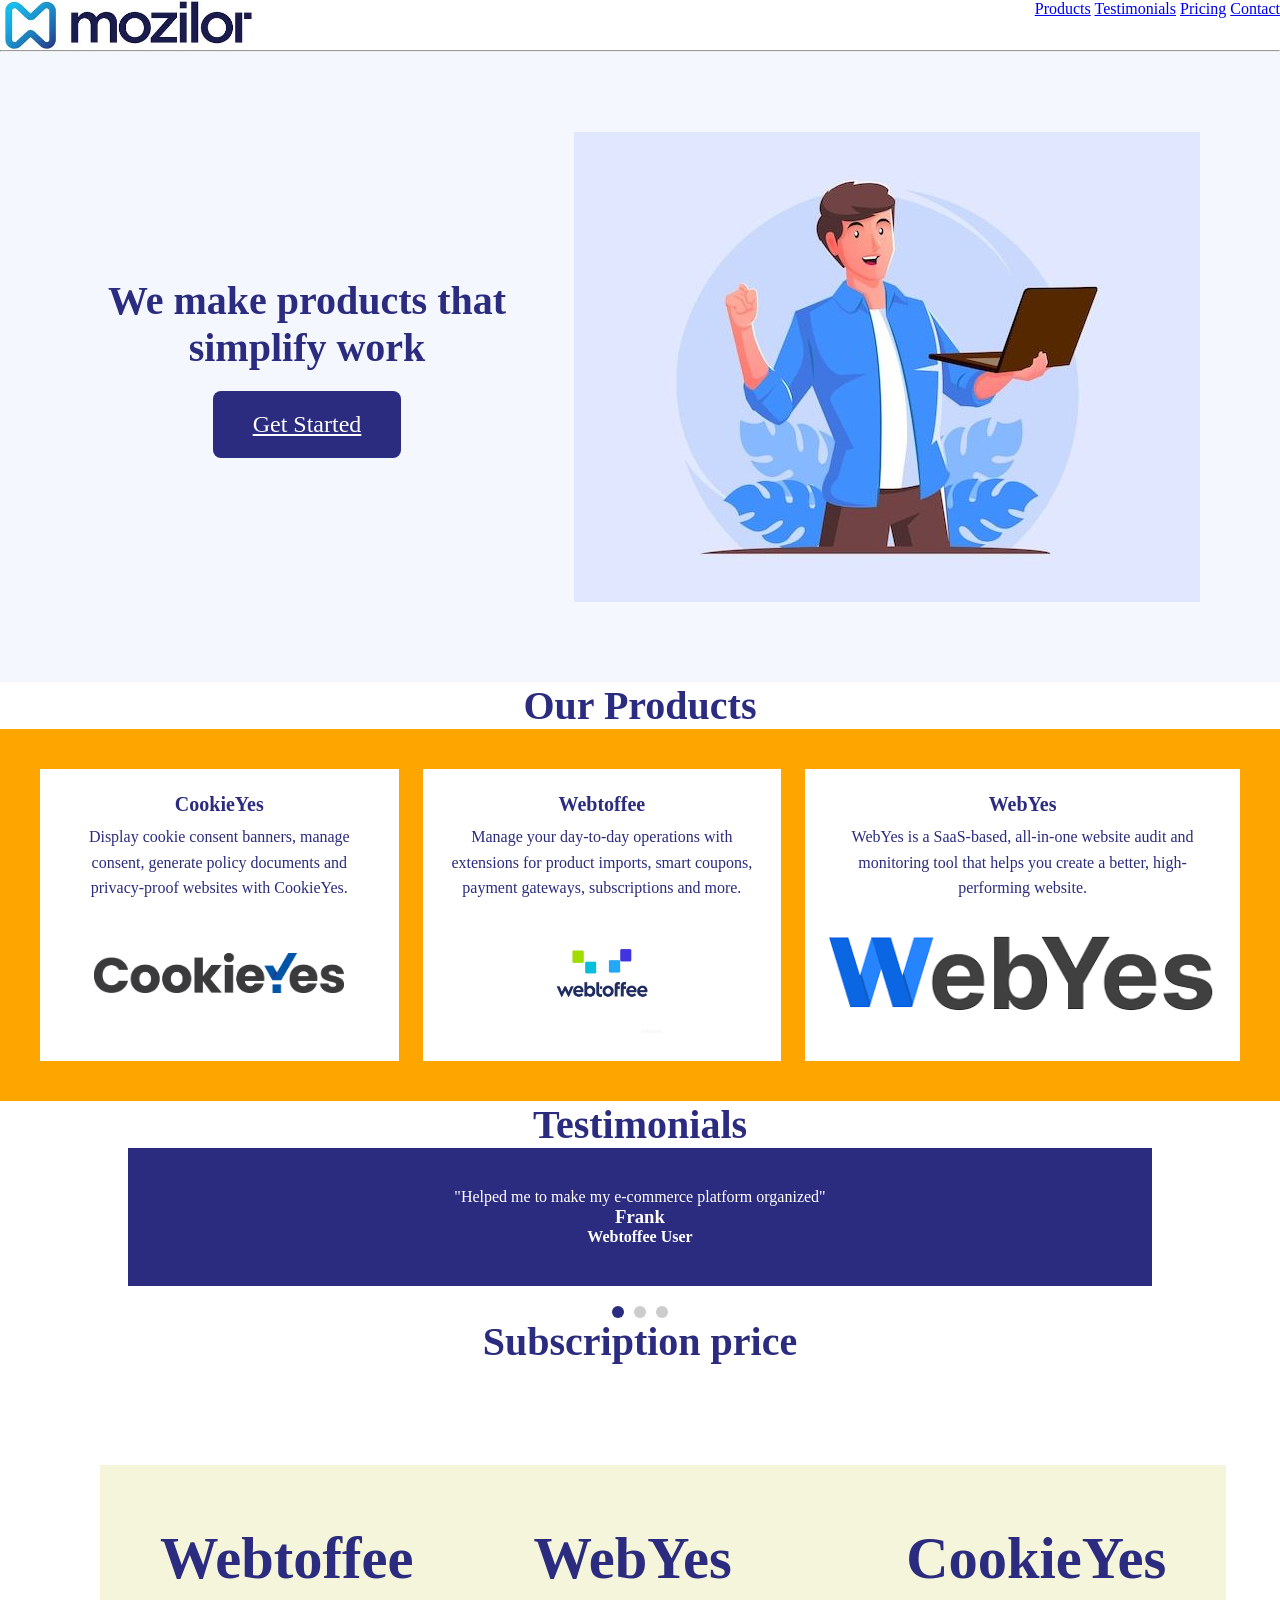
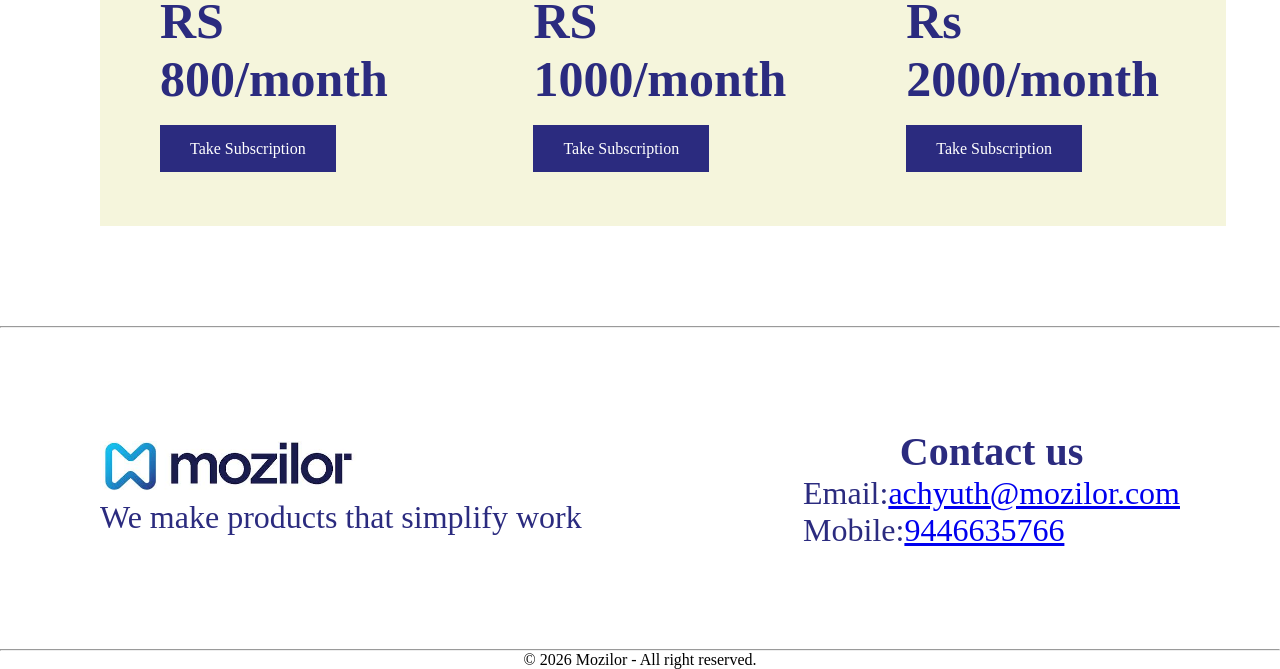
==== index.html @ c58c93c5 "code quality fixes" ====
<!DOCTYPE html>
<html lang="en">
    <head>
        <title>Mozilor Technologies</title>
        <meta charset="utf-8"/>
        <meta name="viewport" content="width=device-width, initial-scale=1.0"/>
        <link rel="stylesheet" href="style.css">
    </head>
    <body>
        <header>
            <img src="logo.jpeg" alt="mozilor-logo" class="logo">
            <nav>
                <a href="#products">Products</a>
                <a href="#testimonials">Testimonials</a>
                <a href="#pricing">Pricing</a>
                <a href="#Contact">Contact</a>
            </nav>
        </header>
        <hr>
        <main>
            <section class="hero">
                <div class="hero-content">
                <h1 class="hero-header">We make products that simplify work </h1>
                <a href="#pricing" class="cta-button">Get Started</a>
                </div>
                <img src="img1.jpg" alt="Man-with-laptop" class="hero-image">

            </section>
            
            <section class="features" id="products">
                <h2  class="subheading">Our Products</h2>
                <div class="feature-grid">
                <article class="product">
                    <div class="product-text">
                    <h3>CookieYes</h3>
                    <p>Display cookie consent banners, manage consent, generate policy documents and privacy-proof websites with CookieYes.</p>
                    </div>
                    <div>
                        <img src="cookieyes.png" alt="cookieyes-logo" class="product-img" width="250"  >
                    </div>
                    </article>
                <article class="product">
                    <div class="product-text">
                    <h3>Webtoffee</h3>
                    <p>Manage your day-to-day operations with extensions for product imports, smart coupons, payment gateways, subscriptions and more.</p>
                    </div>
                    <div class="product-img">
                        <img src="webtoffee.jpg" alt="webtoffee-logo" class="product-img">
                    </div>
                </article>
                <article class="product">
                    <div class="product-text"> 
                    <h3>WebYes</h3>
                    <p>WebYes is a SaaS-based, all-in-one website audit and monitoring tool that helps you create a better, high-performing website.</p>
                    </div>
                    <div class="product-img">
                        <img src="webyes.png" alt="webyes-logo" class="product-img">
                    </div>
                </article>
                </div>
            </section>
            
            <section class="testimonials" id="testimonials">
            <h2 class="subheading">Testimonials</h2>

         <div class="carousel">

            <input type="radio" name="carousel" id="t1" checked>
            <input type="radio" name="carousel" id="t2">
            <input type="radio" name="carousel" id="t3">

        <ul class="track">
            <li>
                <p>"Helped me to make my e-commerce platform organized"</p>
                <h3>Frank</h3>
                <h4>Webtoffee User</h4>
            </li>

            <li>
                <p>"Good product. This application made Cookie compliance easy for my business"</p>
                <h3>John</h3>
                <h4>CookieYes User</h4>
            </li>

            <li>
                <p>"This application improved website auditing by flagging straight forward issues."</p>
                <h3>Tom</h3>
                <h4>WebYes User</h4>
            </li>
        </ul>

        <div class="navi">
            <label for="t1"></label>
            <label for="t2"></label>
            <label for="t3"></label>
        </div>

    </div>
</section>
            <h2 class="subheading">Subscription price</h2>
            <section class="pricing" id="pricing">

                <div class="subscription">
                <article>
                <h3>Webtoffee</h3>
                <h4>RS 800/month</h4>
                <a  class="button" >Take Subscription</a>
                </article>
                </div>
                <div class="subscription">
                <article>
                <h3>WebYes</h3>
                <h4>RS 1000/month</h4>
                <a  class="button">Take Subscription</a>
                </article>
                </div>
                <div class="subscription">
                <article>
                <h3>CookieYes</h3>
                <h4>Rs 2000/month</h4>
                <a  class="button">Take Subscription</a>
                </article>
                </div>
            </section>
        </main>
        <hr>
        <footer class="footer">
        <div>
         <img src="logo.jpeg" alt="mozilor-logo" class="logo">
         <p>We make products that simplify work</p>
        </div>
        <div>
         <h2 class="subheading" id="Contact">Contact us</h2>
         <p>Email:<a href="mailto:achyuth@mozilor.com">achyuth@mozilor.com</a> </p>
         <p>Mobile:<a href="tel:9446635766">9446635766</a></p>
        </div>
        </footer>
        <hr>
        <p class="copyright">© 2026 Mozilor - All right reserved.</p>
    </body>
</html>
---- style.css ----
* {
    margin: 0;
    padding: 0;
    box-sizing: border-box;
}
:root {
    --brand-color: rgb(43, 43, 127);
}
header{
display:flex;
flex-direction:row;
justify-content:space-between;
}
.logo
{
    height: 50px;
}
.hero
{
    display:flex;
    flex-direction:row;
    justify-content:center;
    align-items:center;
    gap:40px;
    padding:80px;
    background-color: #f5f7ff;
    
}
.hero-content
{
    display: flex;
    flex-direction: column;
    align-items: center;
    gap: 20px;
}
.cta-button
{
    background-color: var(--brand-color);
    color: white;
    padding: 20px 40px;
    font-size: 24px;
    border-radius: 8px;
}
.hero-header{
    
    font-size:40px;
    text-align:center;
    color:var(--brand-color);
    
}
.subheading
{
    text-align: center;
    font-size:40px;
    color:var(--brand-color);
}
.features
{
    display:flex;
    flex-direction:column;
    align-items:center;
}
.feature-grid
{
    display:grid;
    grid-template-columns: repeat(3,1fr);
    padding:40px;
    gap:24px;
    background-color: orange;
}
.product
{
    display:flex;
    flex-direction:column;
    align-items:center;
    text-align:center;
    padding: 24px;
    gap:12px;
    background-color: white;
}
.product-text h3
{
    font-size:20px;
    margin-bottom: 8px;
    color:var(--brand-color);
    
}
.product-text p
{
    font-size: 16px;
    color: var(--brand-color);
    line-height: 1.6;
}
.product-img
{
    width:120ox;
    height:120px;
    object-fit: contain;
    
    
}
.testimonials 
{
    display: flex;
    flex-direction: column;
    align-items: center;
}

.carousel 
{
    width: 80vw;
    overflow: hidden;
    margin: 0;
    padding: 0;
}

.carousel input 
{
    display: none;
}

.track 
{
    display: flex;
    padding: 0;
    margin: 0;
    list-style: none;
    transition: transform 0.5s ease;
    
}

.track li 
{
    min-width: 100%;
    box-sizing: border-box;
    background: var(--brand-color);
    color: white;
    padding: 40px;
    text-align: center;
    
}

#t1:checked ~ .track 
{
    transform: translateX(0%);
}

#t2:checked ~ .track 
{
    transform: translateX(-100%);
}

#t3:checked ~ .track 
{
    transform: translateX(-200%);
}

.navi 
{
    display: flex;
    justify-content: center;
    gap: 10px;
    margin-top: 20px;
}

.navi label 
{
    width: 12px;
    height: 12px;
    background: #ccc;
    border-radius: 50%;
    cursor: pointer;
}

#t1:checked ~ .navi label[for="t1"],
#t2:checked ~ .navi label[for="t2"],
#t3:checked ~ .navi label[for="t3"] 
{
    background: var(--brand-color);
}
.pricing
{
    display:flex;
    flex-direction:row;
    justify-content: space-between;
    align-items:center;
    padding:50px;
    margin:50px;
}
.subscription
{
    display:flex;
    background-color:beige;
    padding:60px;
    align-items:center;
    font-size:50px;
    color:var(--brand-color);
}
.button
{
    background-color:var(--brand-color);
    color:white;
    font-size:16px;
    padding:15px 30px;
    
}
.footer

{
    display:flex;
    font-size:32px;
    color:var(--brand-color);
    flex-direction:row;
    justify-content:space-between;
    align-items:center;
    padding:50px;
    margin:50px;
}
.copyright
{
    text-align: center;
}

@media (max-width:1024px) {

    .hero {
        padding: 50px;
        gap: 30px;
    }

    .hero-header, .subheading {
        font-size: 42px;
    }

    .feature-grid {
        grid-template-columns: repeat(2,1fr);
        padding: 30px;
    }

    .carousel {
        width: 90vw;
    }

    .pricing {
        flex-direction: column;
        gap: 30px;
        padding: 30px;
        margin: 30px;
    }

    .subscription {
        font-size: 32px;
        padding: 40px;
    }
}

@media (max-width:768px) {

    header {
        flex-direction: column;
        align-items: center;
        gap: 15px;
    }

    .hero {
        flex-direction: column;
        padding: 30px;
        text-align: center;
    }

    .hero-header,
    .subheading {
        font-size: 28px;
    }

    .feature-grid {
        grid-template-columns: 1fr;
        padding: 20px;
    }

    .product-text h3 {
        font-size: 18px;
    }

    .product-text p {
        font-size: 14px;
    }

    .carousel {
        width: 95vw;
    }

    .track li {
        padding: 25px;
        font-size: 18px;
    }

    .pricing {
        flex-direction: column;
        padding: 20px;
        margin: 20px;
        gap: 20px;
    }

    .subscription {
        width: 100%;
        font-size: 22px;
        padding: 30px;
        text-align: center;
    }

    .button {
        font-size: 18px;
        padding: 15px 25px;
    }

    .footer {
        flex-direction: column;
        text-align: center;
        gap: 15px;
        padding: 20px;
        margin: 20px;
        font-size: 18px;
    }

    .logo {
        width: 120px;
        height: auto;
    }
}
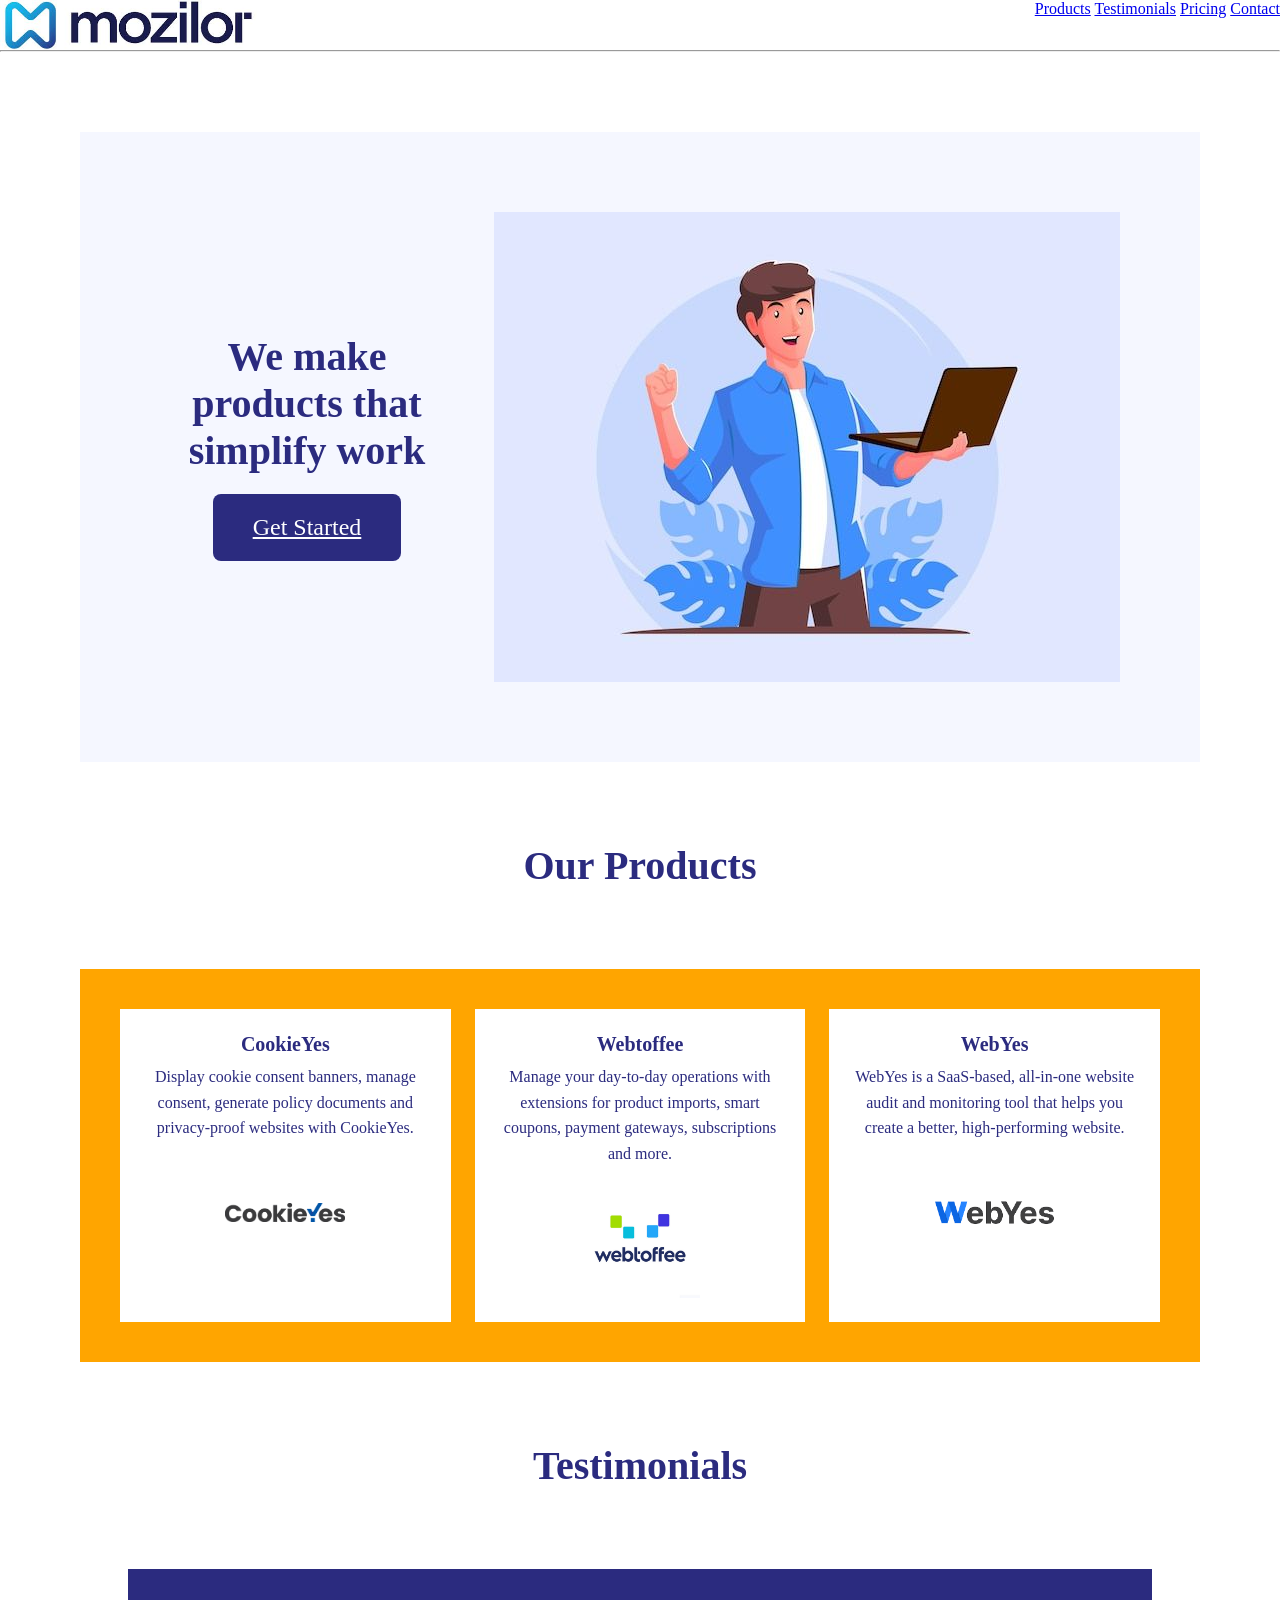
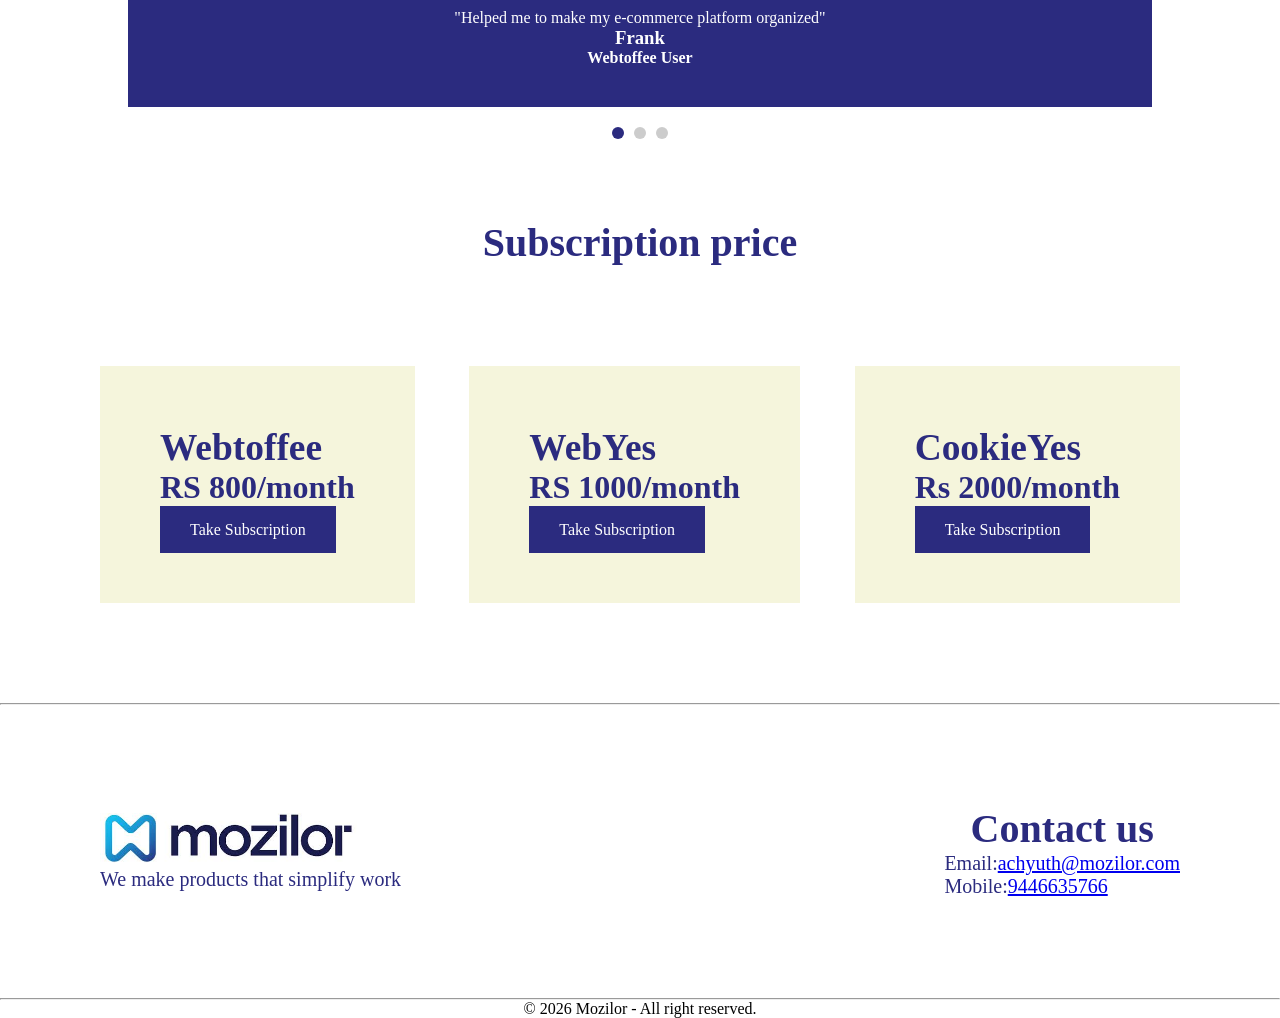
==== commit 5e5cfc6b: "final fixes" ====
--- a/index.html
+++ b/index.html
@@ -26,9 +26,9 @@
                 <img src="img1.jpg" alt="Man-with-laptop" class="hero-image">
 
             </section>
-            
-            <section class="features" id="products">
-                <h2  class="subheading">Our Products</h2>
+            <h2  class="subheading" id="products">Our Products</h2>
+            <section class="features" >
+                
                 <div class="feature-grid">
                 <article class="product">
                     <div class="product-text">
@@ -36,7 +36,7 @@
                     <p>Display cookie consent banners, manage consent, generate policy documents and privacy-proof websites with CookieYes.</p>
                     </div>
                     <div>
-                        <img src="cookieyes.png" alt="cookieyes-logo" class="product-img" width="250"  >
+                        <img src="cookieyes.png" alt="cookieyes-logo" class="product-img">
                     </div>
                     </article>
                 <article class="product">
@@ -59,10 +59,8 @@
                 </article>
                 </div>
             </section>
-            
-            <section class="testimonials" id="testimonials">
-            <h2 class="subheading">Testimonials</h2>
-
+            <h2 class="subheading" id="testimonials">Testimonials</h2>
+            <section class="testimonials">
          <div class="carousel">
 
             <input type="radio" name="carousel" id="t1" checked>
@@ -97,9 +95,8 @@
 
     </div>
 </section>
-            <h2 class="subheading">Subscription price</h2>
-            <section class="pricing" id="pricing">
-
+            <h2 class="subheading" id="pricing">Subscription price</h2>
+            <section  class="pricing">
                 <div class="subscription">
                 <article>
                 <h3>Webtoffee</h3>
--- a/style.css
+++ b/style.css
@@ -5,6 +5,10 @@
 }
 :root {
     --brand-color: rgb(43, 43, 127);
+}
+section
+{
+    margin: 80px;
 }
 header{
 display:flex;
@@ -93,7 +97,7 @@
 }
 .product-img
 {
-    width:120ox;
+    width:120px;
     height:120px;
     object-fit: contain;
     
@@ -186,6 +190,7 @@
     align-items:center;
     padding:50px;
     margin:50px;
+    gap: 30px;
 }
 .subscription
 {
@@ -193,7 +198,7 @@
     background-color:beige;
     padding:60px;
     align-items:center;
-    font-size:50px;
+    font-size:32px;
     color:var(--brand-color);
 }
 .button
@@ -208,7 +213,7 @@
 
 {
     display:flex;
-    font-size:32px;
+    font-size:20px;
     color:var(--brand-color);
     flex-direction:row;
     justify-content:space-between;
@@ -252,6 +257,7 @@
         font-size: 32px;
         padding: 40px;
     }
+    
 }
 
 @media (max-width:768px) {
@@ -297,9 +303,7 @@
 
     .pricing {
         flex-direction: column;
-        padding: 20px;
-        margin: 20px;
-        gap: 20px;
+        text-align: center;
     }
 
     .subscription {
@@ -310,8 +314,8 @@
     }
 
     .button {
-        font-size: 18px;
-        padding: 15px 25px;
+        font-size: 16px;
+        padding: 5px 25px;
     }
 
     .footer {
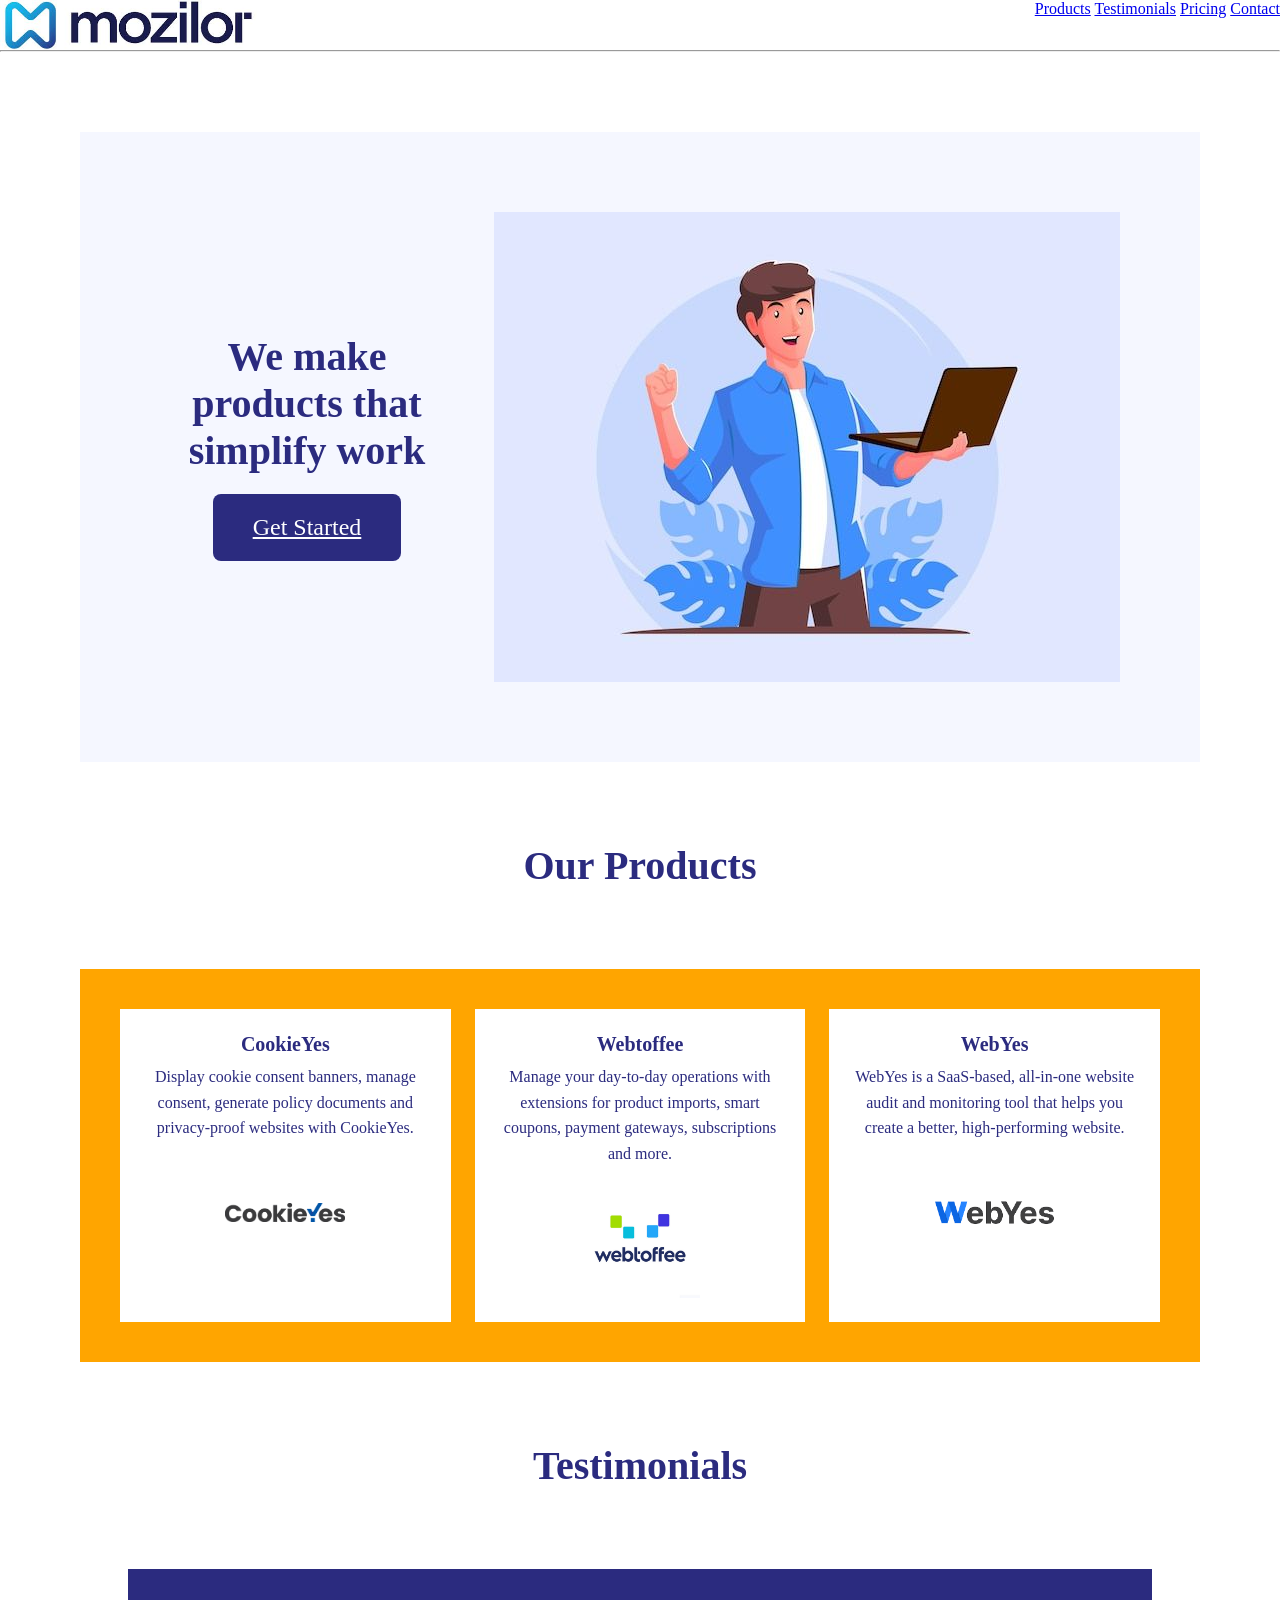
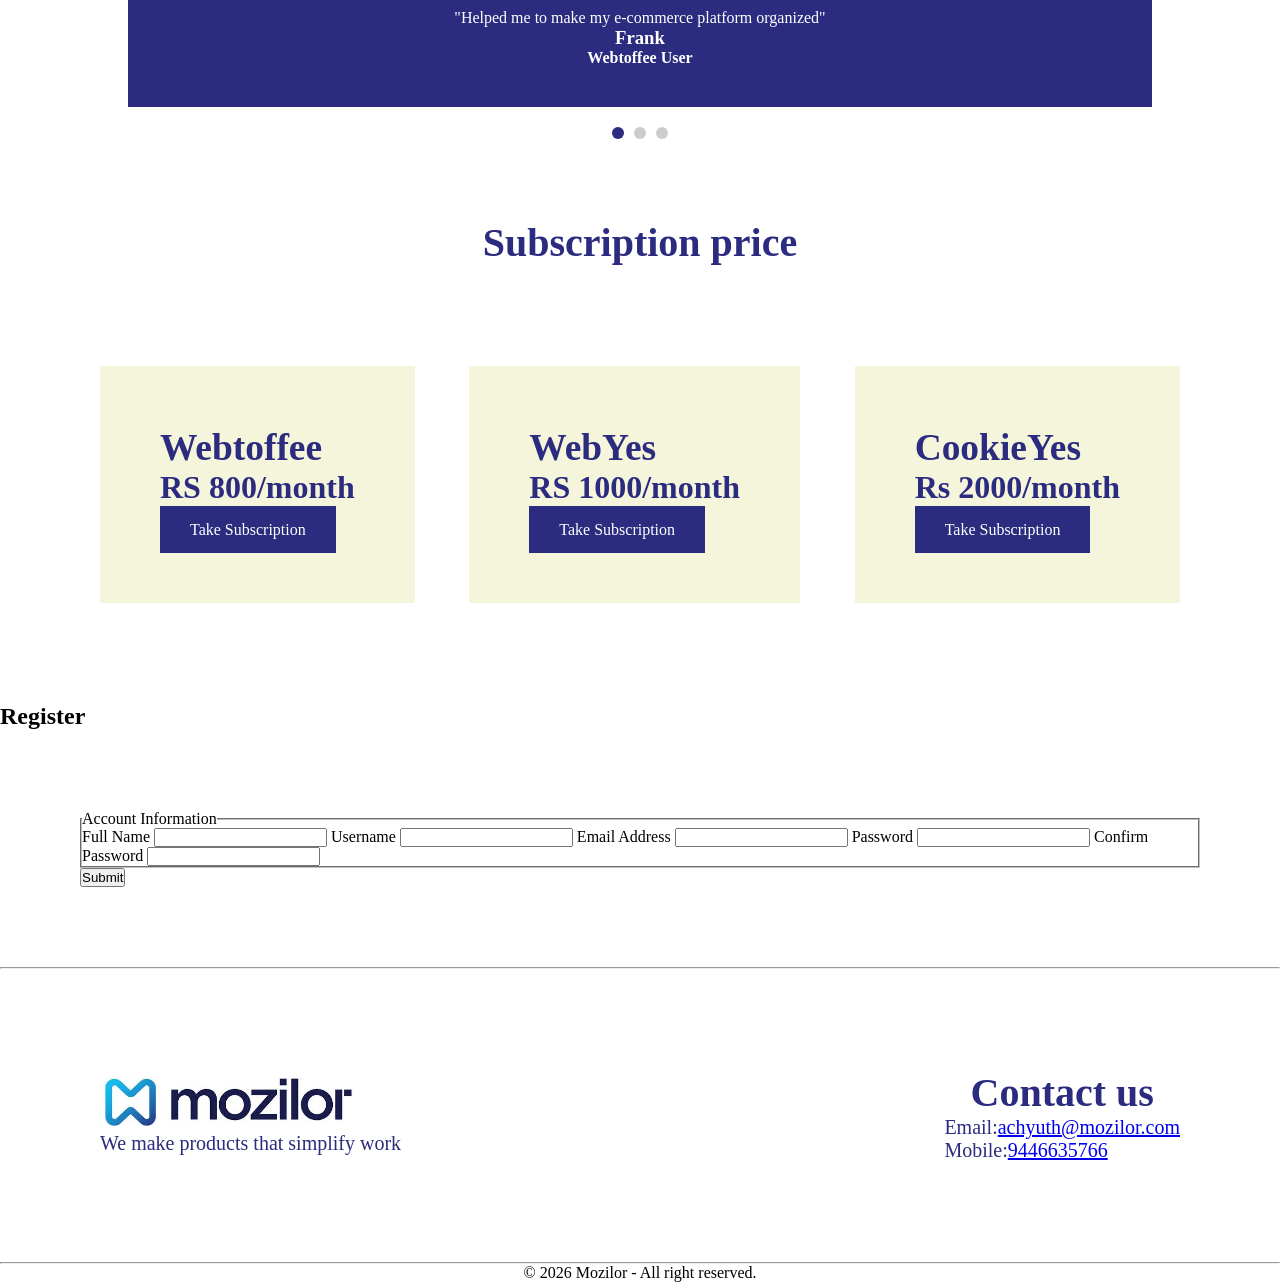
==== commit 38350152: "forms-account information" ====
--- a/index.html
+++ b/index.html
@@ -119,6 +119,25 @@
                 </article>
                 </div>
             </section>
+            <h2>Register</h2>
+    <section>
+            <form id="reg" action="#" method="post">
+                <fieldset>
+                    <legend> Account Information</legend>
+                    <label for="full-name">Full Name</label>
+                    <input type="text" id="full-name" name="full-name" required>
+                    <label for="username">Username</label>
+                    <input type="text" id="username" name="username" required>
+                    <label for="email">Email Address</label>
+                    <input type="email" id="email" name="email" required>
+                    <label for="password">Password</label>
+                    <input type="password" id="password" name="placeholder" required minlength="8">
+                    <label for="confirm-password">Confirm Password</label>
+                    <input type="password" id="confirm-password" name="confirm-password" required minlength="8">
+                </fieldset>
+                <button>Submit</button>
+            </form>
+    </section>
         </main>
         <hr>
         <footer class="footer">
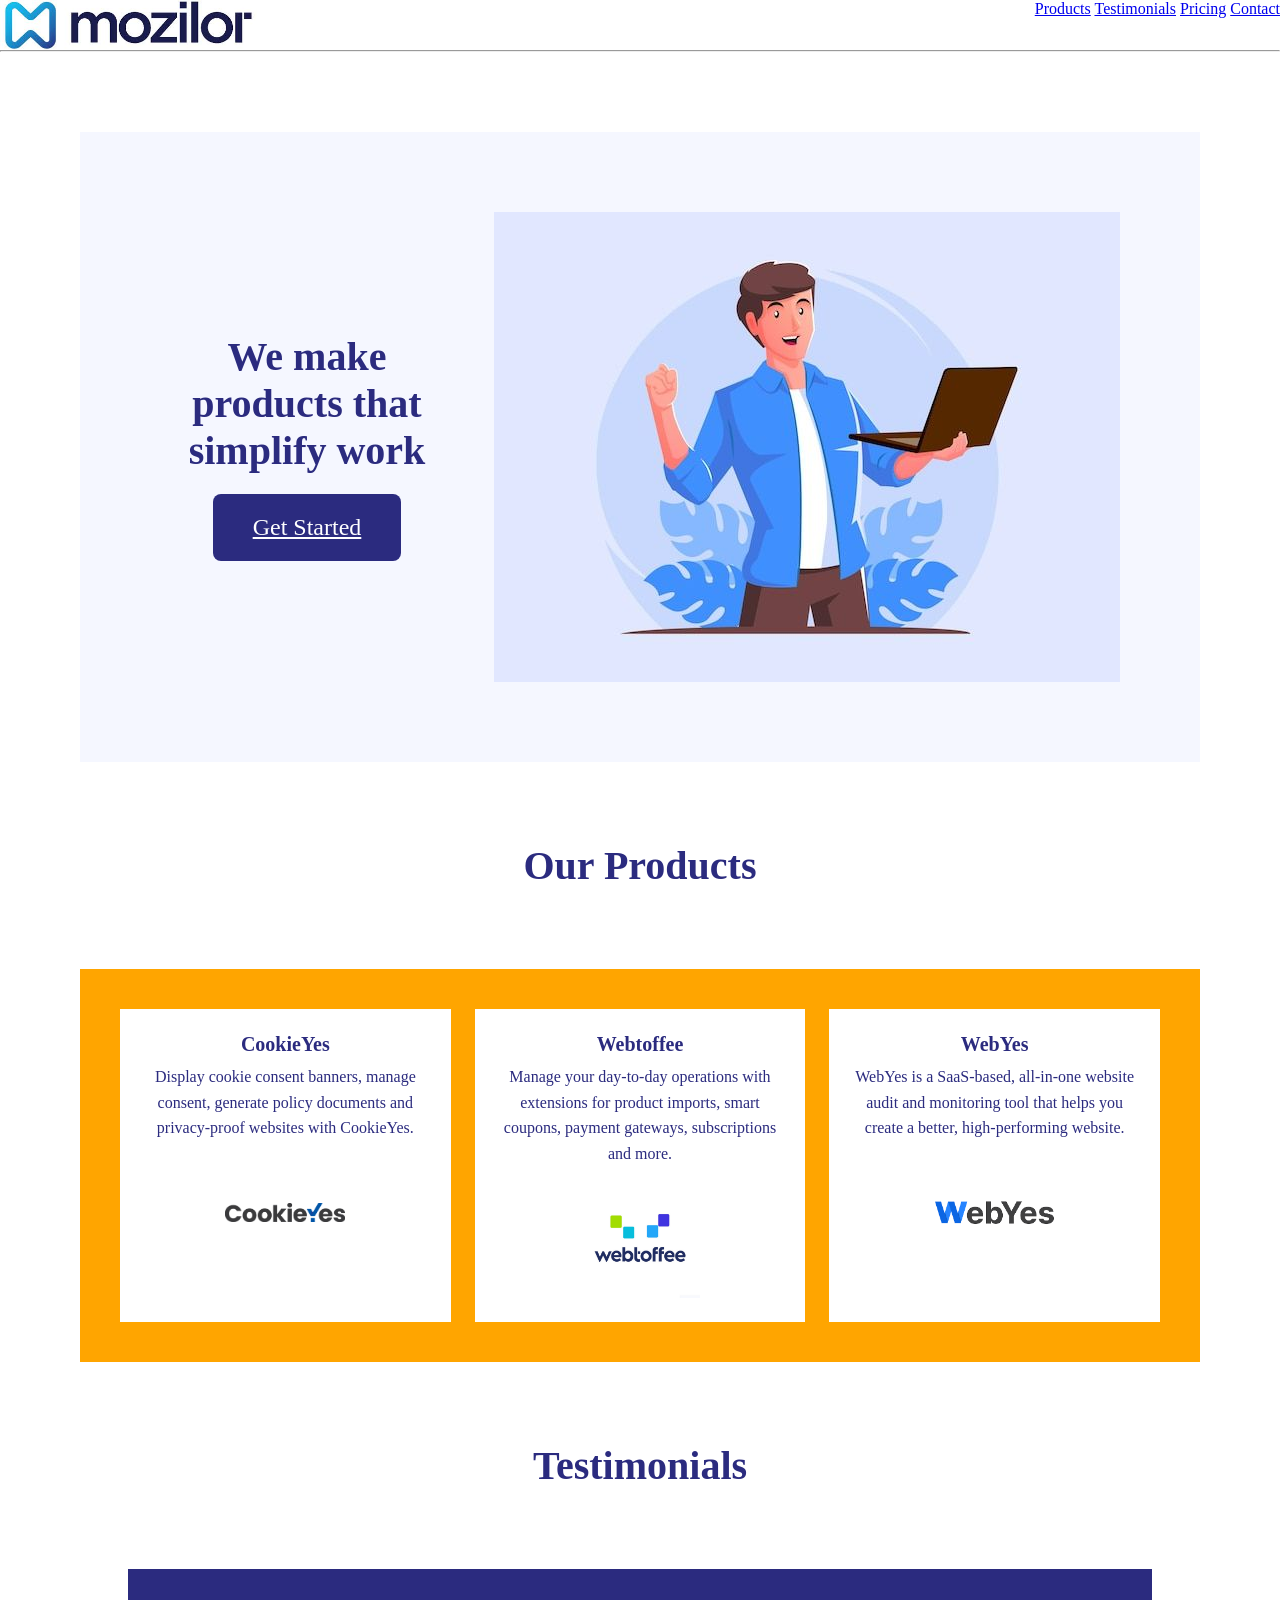
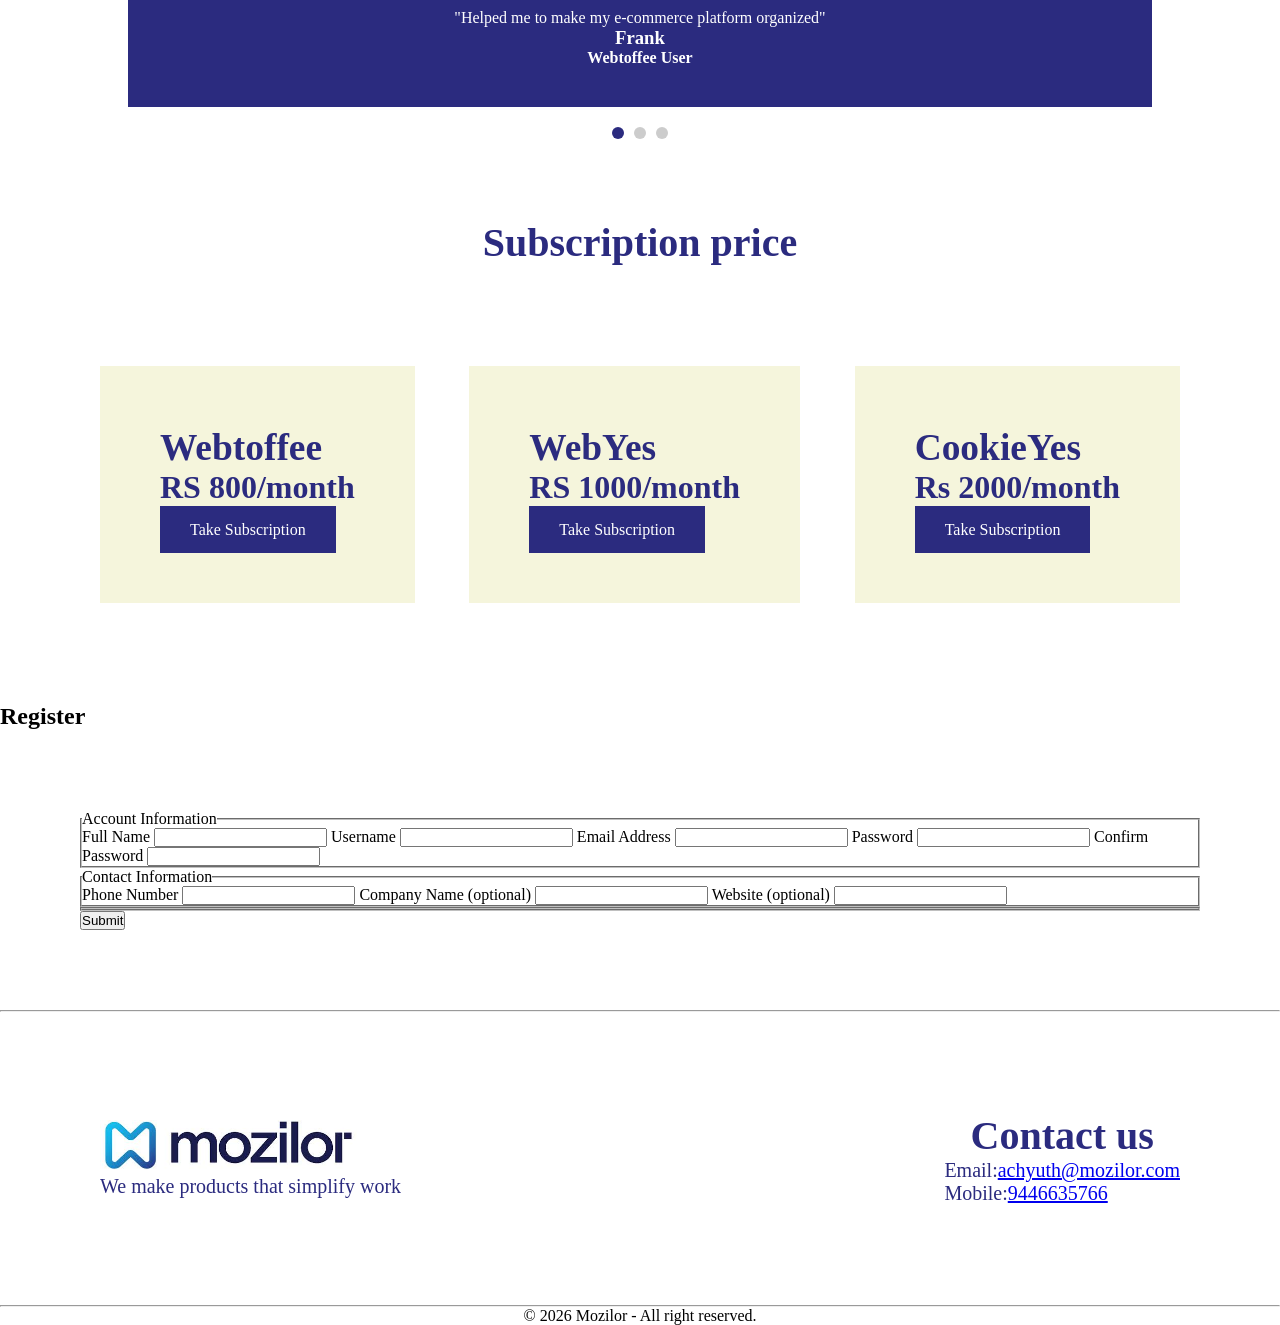
==== commit d9f7da6c: "forms-contact  information" ====
--- a/index.html
+++ b/index.html
@@ -135,6 +135,18 @@
                     <label for="confirm-password">Confirm Password</label>
                     <input type="password" id="confirm-password" name="confirm-password" required minlength="8">
                 </fieldset>
+                <fieldset>
+                    <legend>Contact Information</legend>
+                    <label for="phone">Phone Number</label>
+                    <input type="tel" id="phone" name="phone" minlength="10">
+                    <label for="company">Company Name (optional)</label>
+                    <input type="text" id="company" name="company" >
+                    <label for="website">Website (optional)</label>
+                    <input type="url" id="website" name="website" >
+                </fieldset>
+                <fieldset>
+                    
+                </fieldset>
                 <button>Submit</button>
             </form>
     </section>
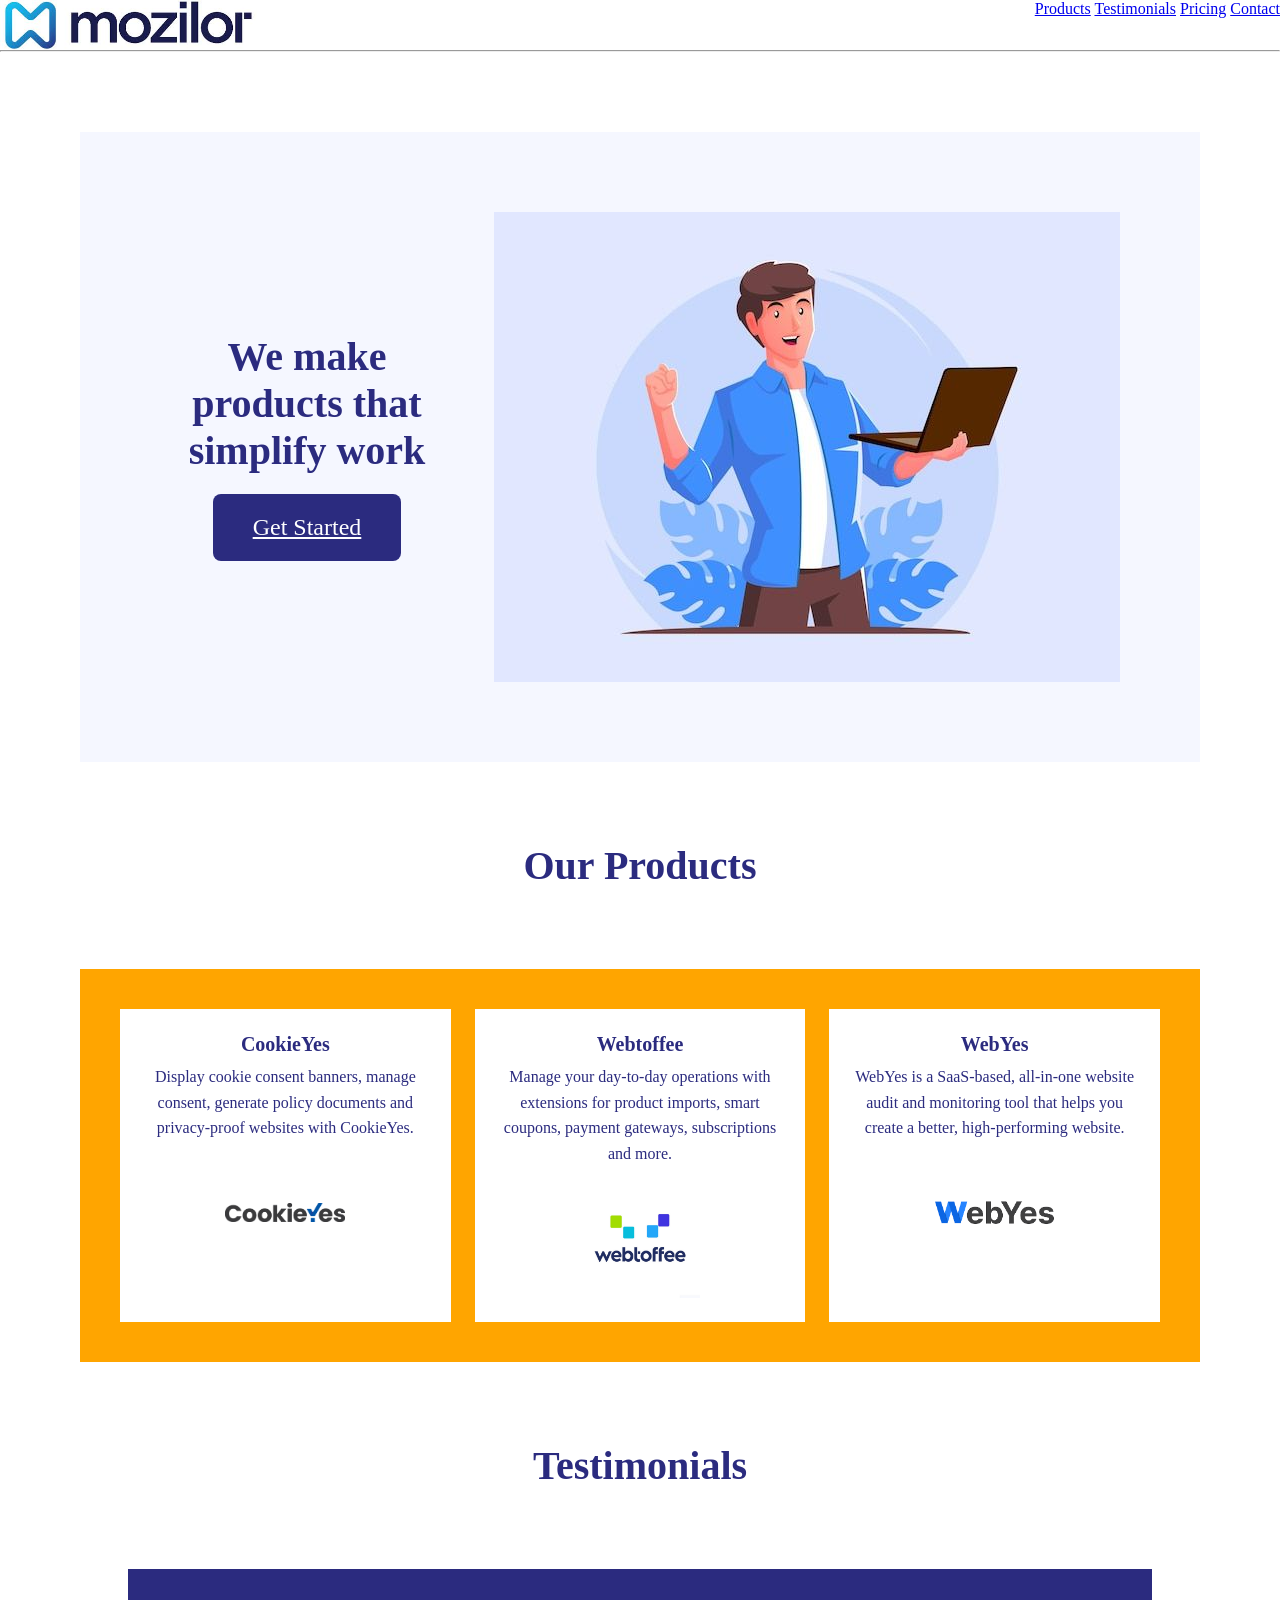
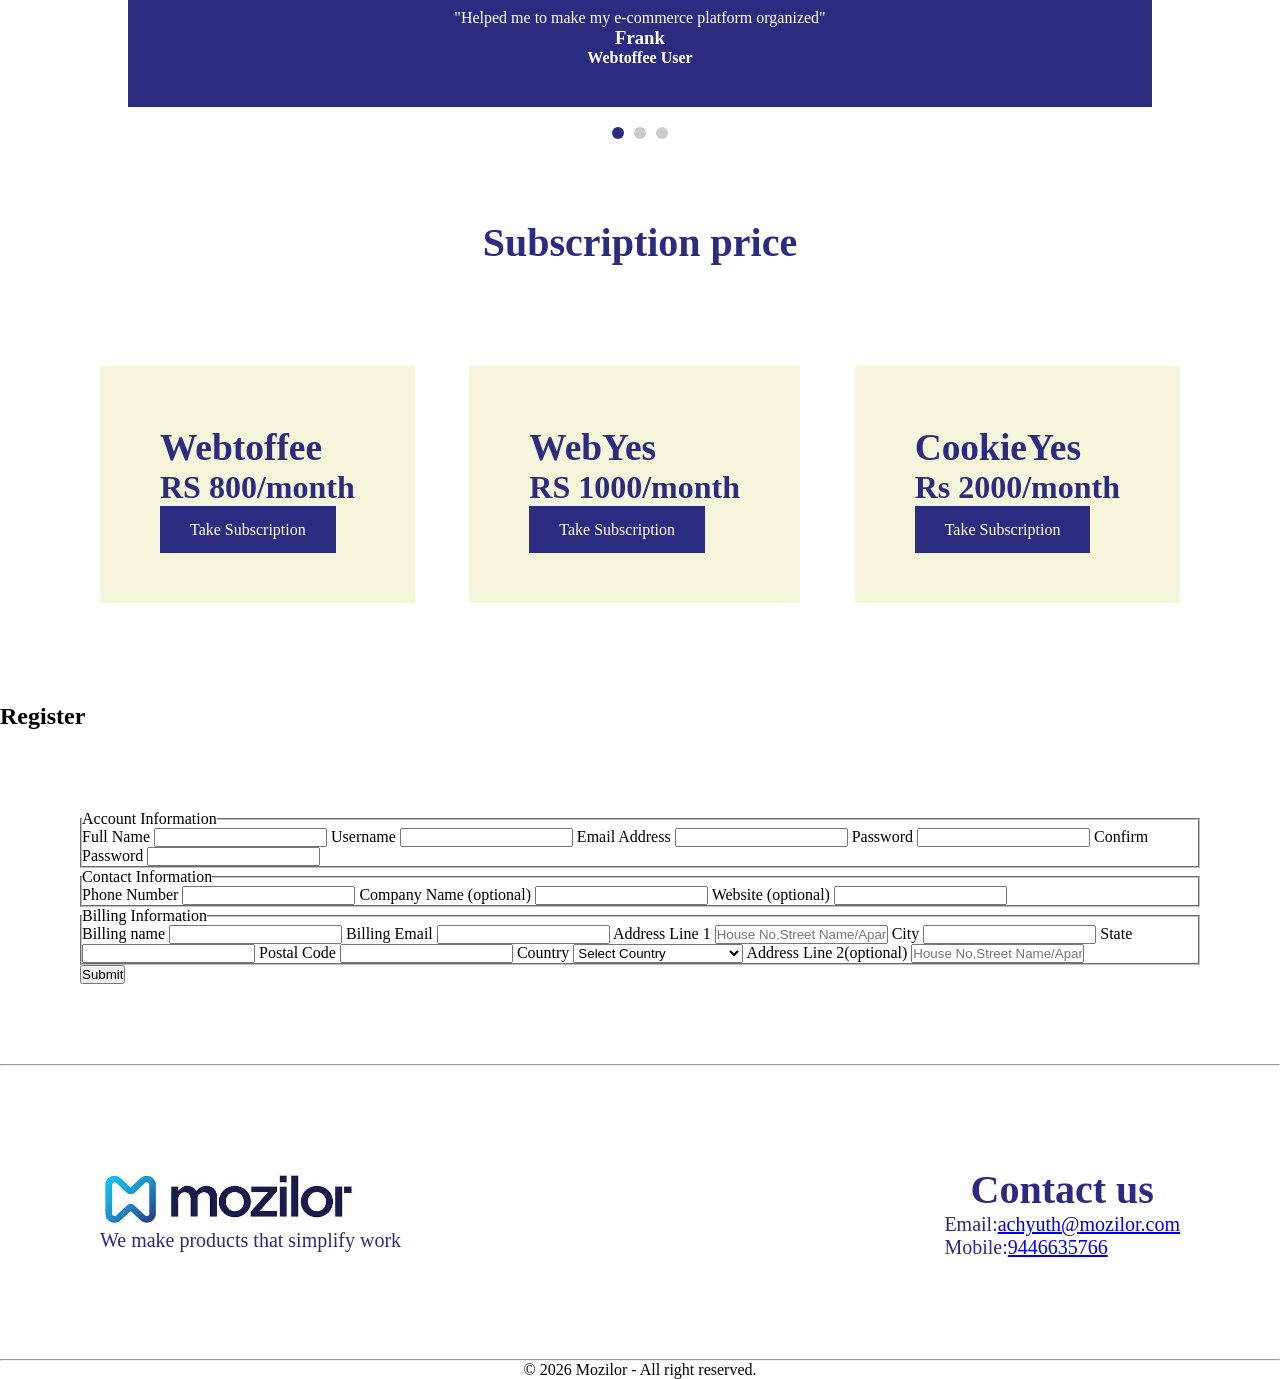
==== commit 6ac95bc3: "forms-billing  information" ====
--- a/index.html
+++ b/index.html
@@ -145,8 +145,33 @@
                     <input type="url" id="website" name="website" >
                 </fieldset>
                 <fieldset>
-                    
+                    <legend>Billing Information</legend>
+                    <label for="billing-name">Billing name</label>
+                    <input type="text" id="billing-name" name="billing-name" required>
+                    <label for="Billing-email">Billing Email</label>
+                    <input type="text" id="Billing-email" name="Billing-email" required>
+                    <label for="address">Address Line 1</label>
+                    <input type="text" id="address" name="address" placeholder="House No,Street Name/Apartment" required>
+                    <label type="city">City</label>
+                    <input type="text" id="city" name="city" required>
+                    <label type="state">State</label>
+                    <input type="text" id="state" name="state" required>
+                     <label type="postal">Postal Code</label>
+                    <input type="text" id="postal" name="postal" required>
+                    <label for="country">Country</label>
+                    <select id="country" name="country" required>
+                        <option value="">Select Country</option>
+                        <option value="ind">India</option>
+                        <option value="uk">United Kingdom</option>
+                        <option value="usa">United States of America</option>
+                        <option value="aus">Australia</option>
+                        <option value="sin">Singapore</option>
+                        <option value="fra">France</option>
+                    </select>
+                <label for="address2">Address Line 2(optional)</label>
+                    <input type="text" id="address2" name="address2" placeholder="House No,Street Name/Apartment,City,State,Country">
                 </fieldset>
+                
                 <button>Submit</button>
             </form>
     </section>
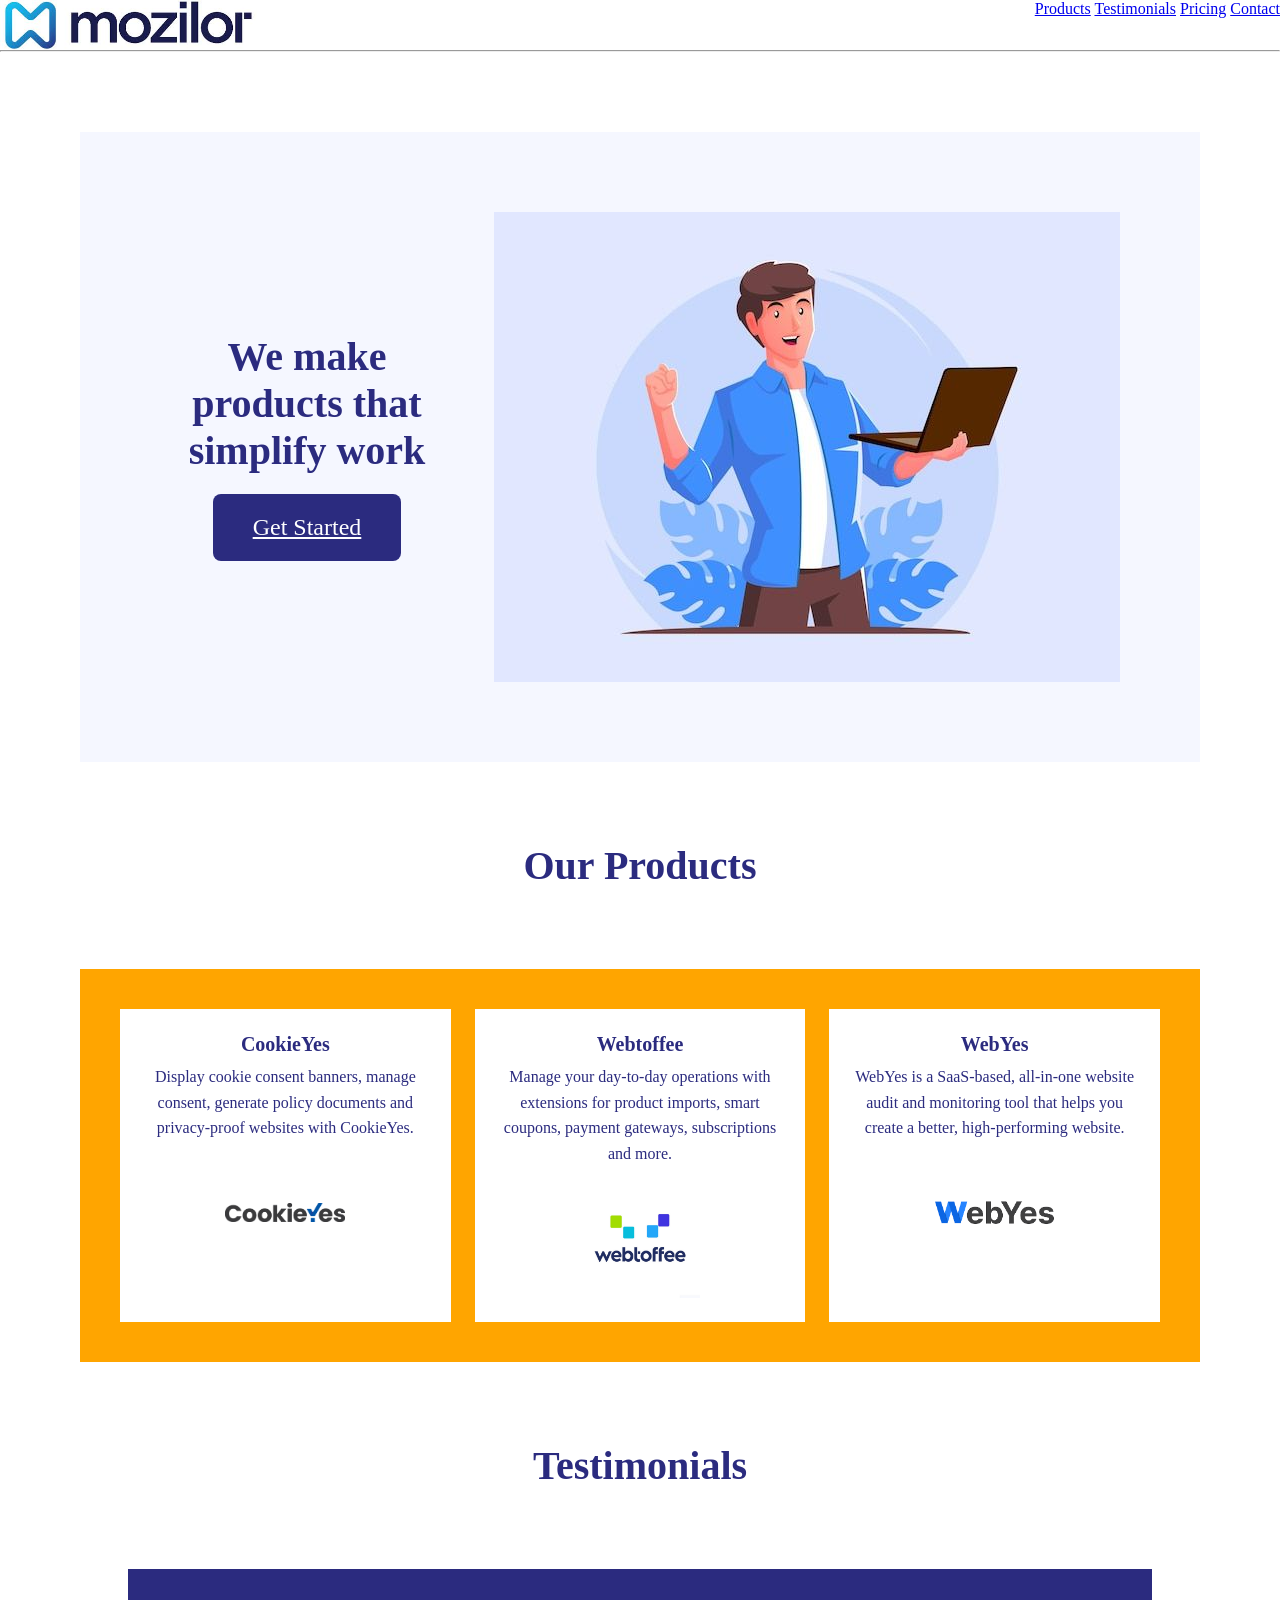
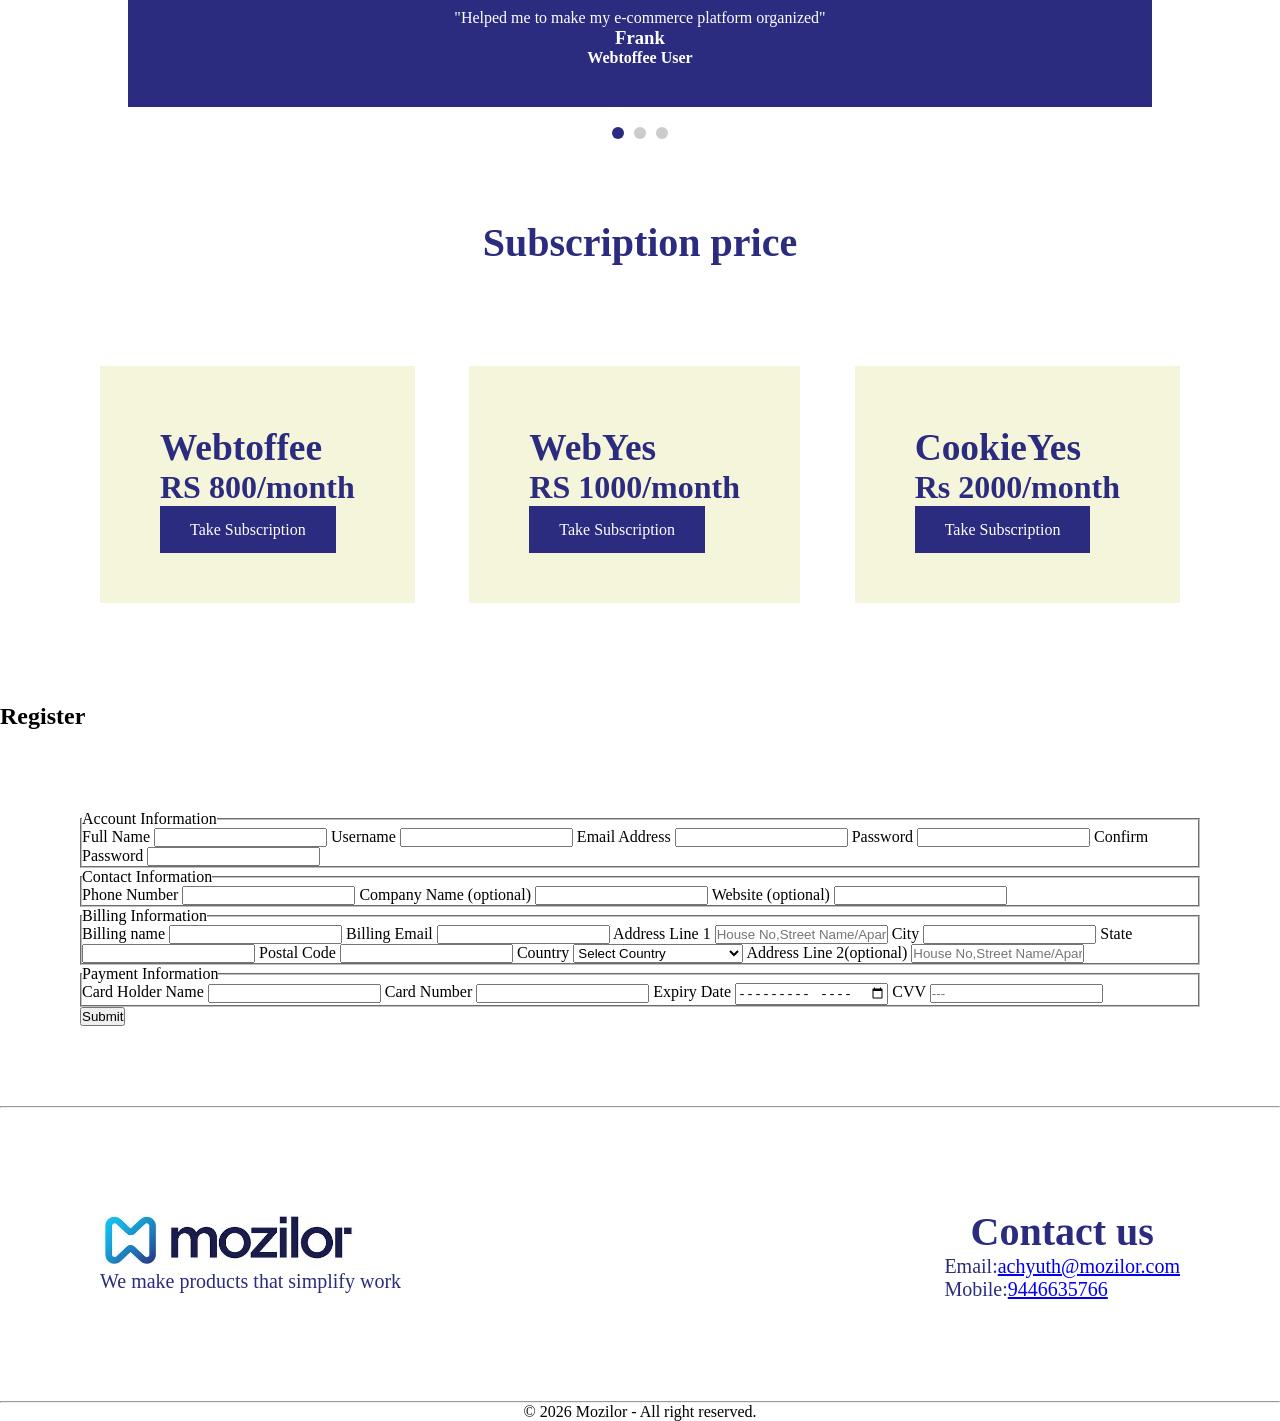
==== commit e364c0d9: "forms-payment  information" ====
--- a/index.html
+++ b/index.html
@@ -171,8 +171,18 @@
                 <label for="address2">Address Line 2(optional)</label>
                     <input type="text" id="address2" name="address2" placeholder="House No,Street Name/Apartment,City,State,Country">
                 </fieldset>
-                
-                <button>Submit</button>
+                <fieldset>
+                    <legend>Payment Information</legend>
+                    <label for="card-holder">Card Holder Name</label>
+                    <input type="text" id="card-holder" name="card-holder" required>
+                    <label for="card-number">Card Number</label>
+                    <input type="number" id="card-number" name="card-number" required>
+                    <label for="expiry">Expiry Date</label>
+                    <input type="month" id="expiry" name="expiry" required>
+                    <label for="cvv">CVV</label>
+                    <input type="password" id="cvv" name="cvv" placeholder="---" maxlength="4" required>
+                </fieldset>
+                <button type="submit">Submit</button>
             </form>
     </section>
         </main>
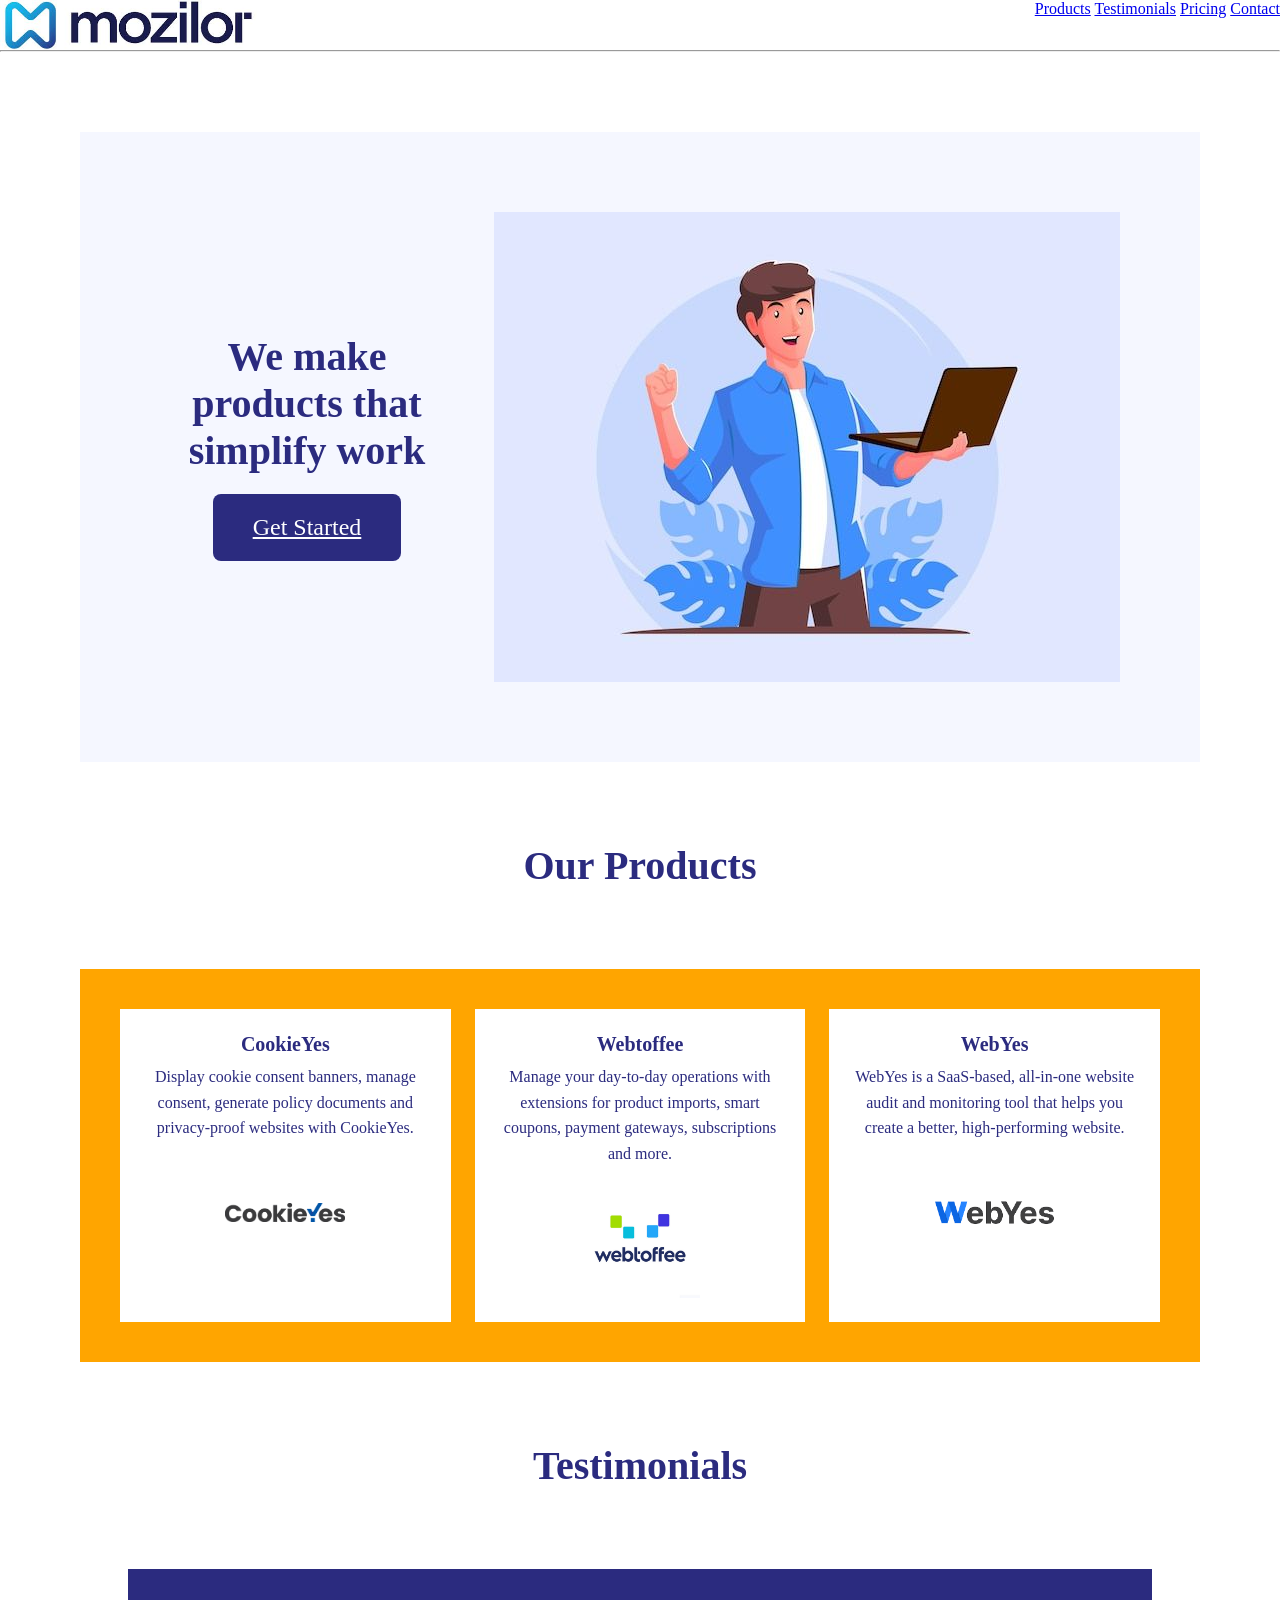
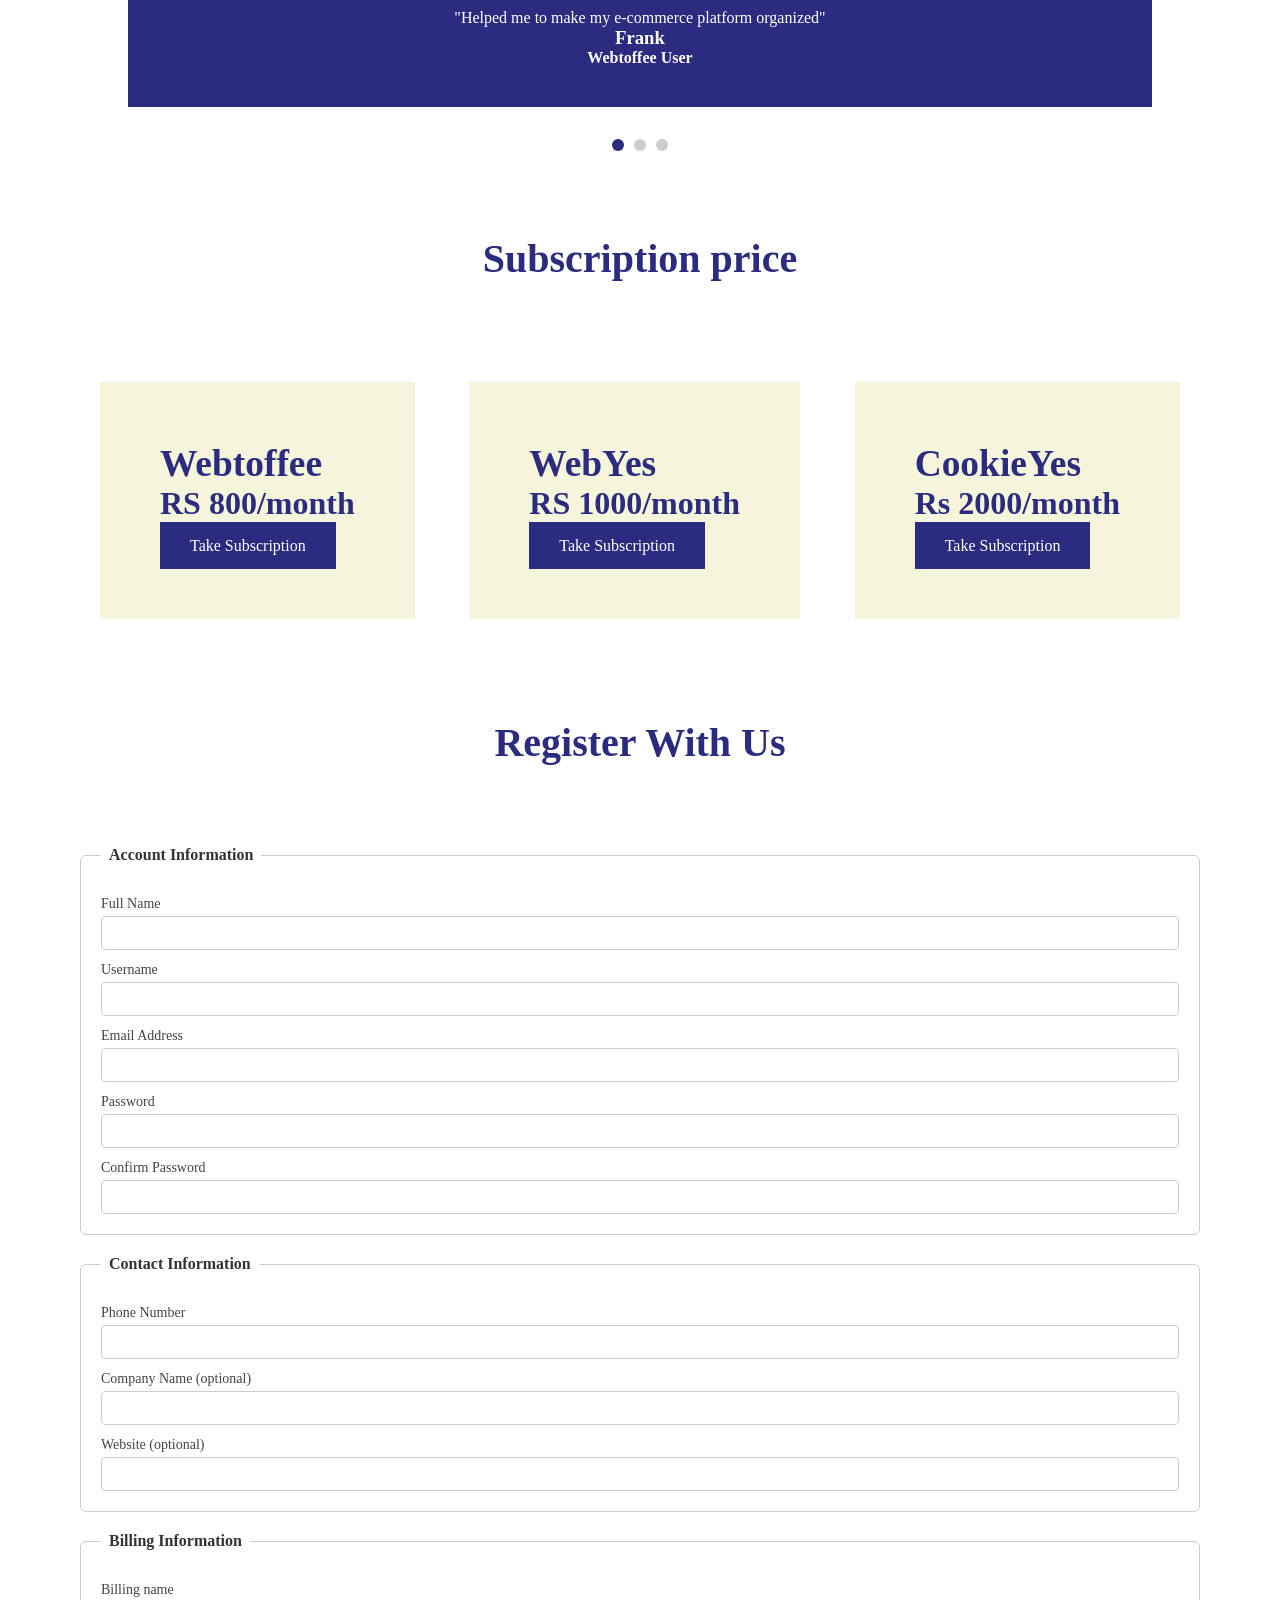
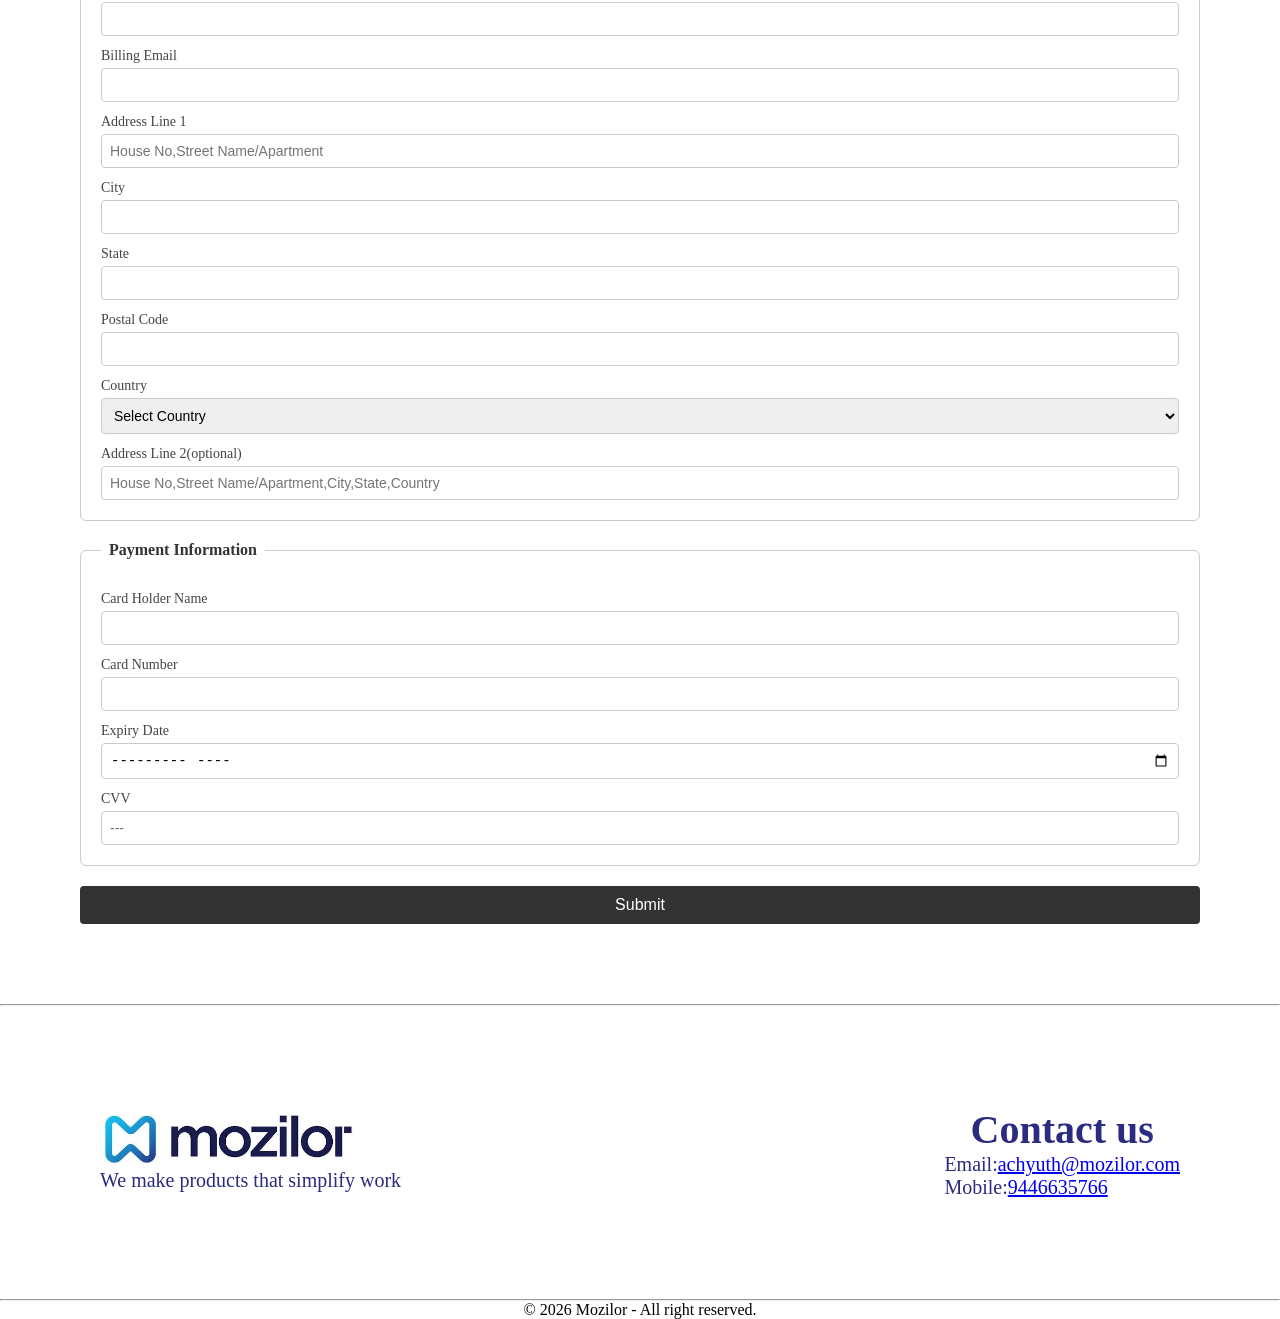
==== commit 307ac863: "forms- styling" ====
--- a/index.html
+++ b/index.html
@@ -21,7 +21,7 @@
             <section class="hero">
                 <div class="hero-content">
                 <h1 class="hero-header">We make products that simplify work </h1>
-                <a href="#pricing" class="cta-button">Get Started</a>
+                <a href="#register" class="cta-button">Get Started</a>
                 </div>
                 <img src="img1.jpg" alt="Man-with-laptop" class="hero-image">
 
@@ -119,26 +119,26 @@
                 </article>
                 </div>
             </section>
-            <h2>Register</h2>
+            <h2 class="subheading" id="register">Register With Us</h2>
     <section>
             <form id="reg" action="#" method="post">
                 <fieldset>
                     <legend> Account Information</legend>
                     <label for="full-name">Full Name</label>
-                    <input type="text" id="full-name" name="full-name" required>
+                    <input type="text" id="full-name" name="full-name" autocomplete="name" required>
                     <label for="username">Username</label>
-                    <input type="text" id="username" name="username" required>
+                    <input type="text" id="username" name="username"  pattern="^[a-zA-Z0-9_]{6,16}$" title="username must be 6-16 characters and can include letters,numbers,underscores" required>
                     <label for="email">Email Address</label>
-                    <input type="email" id="email" name="email" required>
+                    <input type="email" id="email" name="email" autocomplete="email" required>
                     <label for="password">Password</label>
-                    <input type="password" id="password" name="placeholder" required minlength="8">
+                    <input type="password" id="password" name="password" required minlength="8">
                     <label for="confirm-password">Confirm Password</label>
-                    <input type="password" id="confirm-password" name="confirm-password" required minlength="8">
+                    <input type="password" id="confirm-password" name="confirm-password" required minlength="8" >
                 </fieldset>
                 <fieldset>
                     <legend>Contact Information</legend>
                     <label for="phone">Phone Number</label>
-                    <input type="tel" id="phone" name="phone" minlength="10">
+                    <input type="tel" id="phone" name="phone" pattern="[0-9]{10}" title="Phone number must be 10 digit" autocomplete="tel" required> 
                     <label for="company">Company Name (optional)</label>
                     <input type="text" id="company" name="company" >
                     <label for="website">Website (optional)</label>
@@ -149,15 +149,15 @@
                     <label for="billing-name">Billing name</label>
                     <input type="text" id="billing-name" name="billing-name" required>
                     <label for="Billing-email">Billing Email</label>
-                    <input type="text" id="Billing-email" name="Billing-email" required>
+                    <input type="email" id="Billing-email" name="Billing-email" required>
                     <label for="address">Address Line 1</label>
-                    <input type="text" id="address" name="address" placeholder="House No,Street Name/Apartment" required>
-                    <label type="city">City</label>
+                    <input type="text" id="address" name="address" placeholder="House No,Street Name/Apartment" autocomplete="address-line1">
+                    <label for="city">City</label>
                     <input type="text" id="city" name="city" required>
-                    <label type="state">State</label>
+                    <label for="state">State</label>
                     <input type="text" id="state" name="state" required>
-                     <label type="postal">Postal Code</label>
-                    <input type="text" id="postal" name="postal" required>
+                     <label for="postal">Postal Code</label>
+                    <input type="text" id="postal" name="postal" pattern="[0-9]{6}" title="Postal code must be 6 digits" required>
                     <label for="country">Country</label>
                     <select id="country" name="country" required>
                         <option value="">Select Country</option>
@@ -169,18 +169,18 @@
                         <option value="fra">France</option>
                     </select>
                 <label for="address2">Address Line 2(optional)</label>
-                    <input type="text" id="address2" name="address2" placeholder="House No,Street Name/Apartment,City,State,Country">
+                    <input type="text" id="address2" name="address2" placeholder="House No,Street Name/Apartment,City,State,Country" autocomplete="address-line2">
                 </fieldset>
                 <fieldset>
                     <legend>Payment Information</legend>
                     <label for="card-holder">Card Holder Name</label>
-                    <input type="text" id="card-holder" name="card-holder" required>
+                    <input type="text" id="card-holder" name="card-holder" autocomplete="name" required>
                     <label for="card-number">Card Number</label>
-                    <input type="number" id="card-number" name="card-number" required>
+                    <input type="text" id="card-number" name="card-number" pattern="[0-9]{16}" title="Card number must be 16 digits" autocomplete="cc-number" required>
                     <label for="expiry">Expiry Date</label>
                     <input type="month" id="expiry" name="expiry" required>
                     <label for="cvv">CVV</label>
-                    <input type="password" id="cvv" name="cvv" placeholder="---" maxlength="4" required>
+                    <input type="password" id="cvv" name="cvv" placeholder="---" pattern="[0-9]{3,4}" title="CVV must be 3 or 4 digits" required>
                 </fieldset>
                 <button type="submit">Submit</button>
             </form>
--- a/style.css
+++ b/style.css
@@ -225,6 +225,51 @@
 {
     text-align: center;
 }
+fieldset
+{
+    background-color: #fff;
+    border: 1px solid #ccc;
+    border-radius: 6px;
+    padding: 20px;
+    margin-bottom: 20px;
+}
+legend
+{
+    font-weight: bold;
+    font-size: 16px;
+    color: #333;
+    padding: 0 8px;
+}
+label
+{
+    display: block;
+    margin-top: 12px;
+    margin-bottom: 4px;
+    font-size: 14px;
+    color: #444;
+}
+input,select
+{
+    width: 100%;
+    padding: 8px;
+    border: 1px solid #ccc;
+    border-radius: 4px;
+    font-size: 14px;
+    box-sizing: border-box;
+}
+
+button
+{
+    display: block;
+    width: 100%;
+    padding: 10px;
+    background-color: #333;
+    color: white;
+    font-size: 16px;
+    border:none;
+    border-radius:4px;
+    cursor:pointer;
+}
 
 @media (max-width:1024px) {
 
